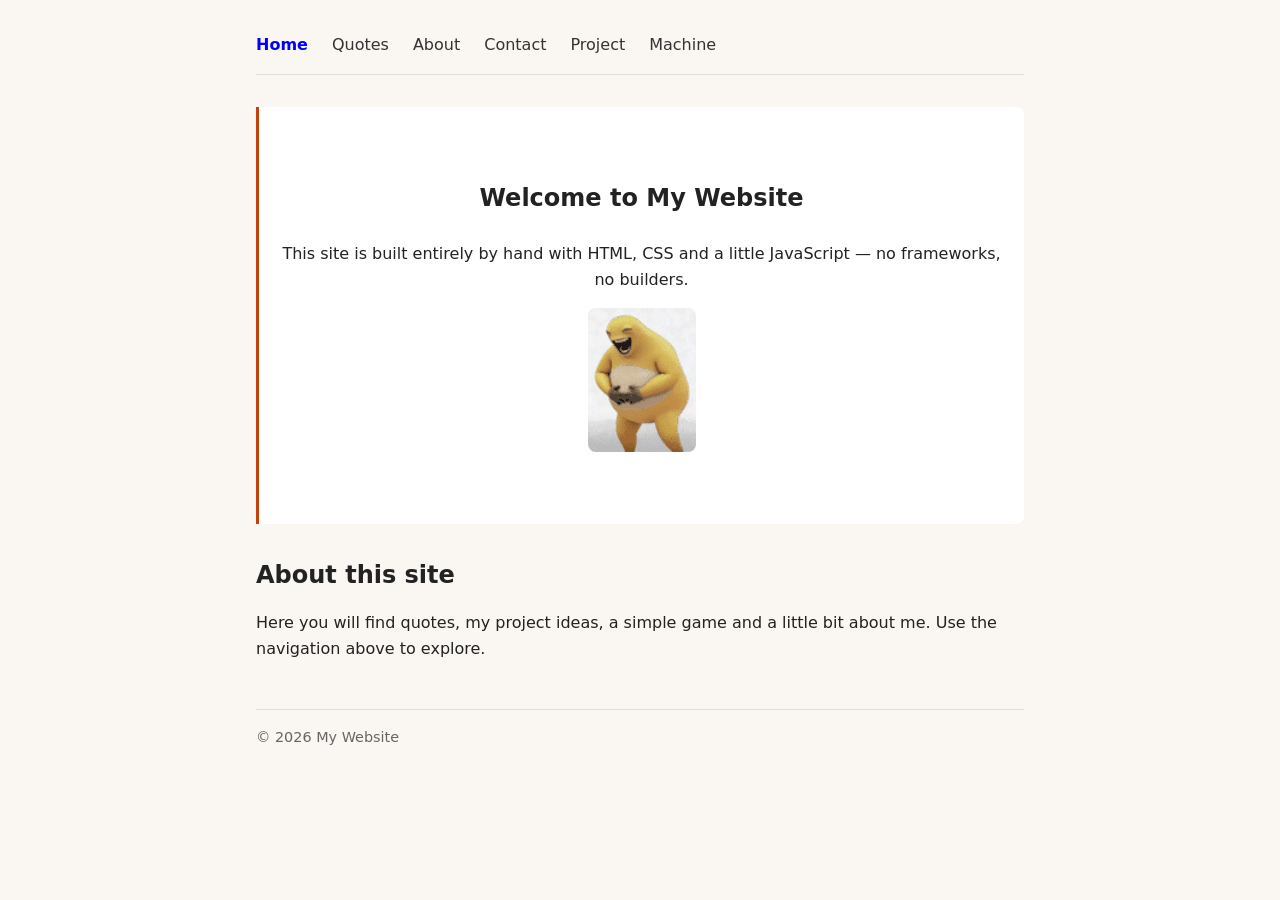
==== index.html @ 29606f1d "My website final project" ====
<!DOCTYPE html>
<html lang="en">
<head>
<link rel="icon" href="images/favicon-32.png" sizes="32x32">
    <meta charset="UTF-8">
    <meta name="viewport" content="width=device-width, initial-scale=1.0">
    <title>Home | My Website</title>
    <link rel="stylesheet" href="css/style.css">
</head>
<body>
    <header id="site-header"></header>

    <!-- Hero 横幅区域 -->
    <section class="hero">
        <h1>Welcome to My Website</h1>
        <p>This site is built entirely by hand with HTML, CSS and a little JavaScript — no frameworks, no builders.</p>
        <img src="images/035-奶龙抽象表情包.gif" alt="nailong meme">
    </section>

    <main>
        <h2>About this site</h2>
        <p>Here you will find quotes, my project ideas, a simple game and a little bit about me. Use the navigation above to explore.</p>
    </main>

    <footer>
        <p>&copy; 2026 My Website</p>
    </footer>
<script src="nav.js"></script>
</body>
</html>
---- css/style.css ----
/* 全局基础样式 */
* {
    box-sizing: border-box;
    margin: 0;
    padding: 0;
}

body {
    font-family: system-ui, -apple-system, sans-serif;
    max-width: 50rem;
    margin: 0 auto;
    padding: 1rem;
    line-height: 1.6;
    color: #222;
    background: #faf7f2;
}

/* 导航样式 - 横向排列 */
nav ul {
    display: flex;
    gap: 1.5rem;
    list-style: none;
    padding: 1rem 0;
    border-bottom: 1px solid #ddd;
    margin-bottom: 2rem;
}

nav a {
    text-decoration: none;
    color: #333;
    font-weight: 500;
}

nav a:hover {
    color: #c2410c;
}

/* active导航蓝色高亮 */
nav a.active {
    color: blue;
    font-weight: bold;
}

/* 标题间距 */
h1 {
    margin: 1.5rem 0;
}

h2 {
    margin: 1.5rem 0 1rem;
}

/* 图片样式 */
img {
    max-width: 100%;
    height: auto;
    border-radius: 8px;
    margin: 1rem 0;
}

/* quotes hero 随机名言横幅 */
.hero {
    padding: 3rem 1rem;
    text-align: center;
    border-left: 3px solid #c2410c;
    background: #fff;
    margin-bottom: 2rem;
    border-radius: 0 8px 8px 0;
}
.hero q {
    font-size: 1.4rem;
    font-style: italic;
}
.hero cite {
    display: block;
    margin-top: 1rem;
    color: #555;
}

/* quote卡片样式 */
.quote {
    max-width: 34rem;
    padding: 1.5rem;
    border-left: 3px solid #c2410c;
    background: #fff;
    border-radius: 0 8px 8px 0;
    margin-bottom: 1.5rem;
}
.quote footer {
    margin-top: 1rem;
    color: #666;
    font-size: 0.9rem;
}

/* machine游戏盒子 */
.game-box {
    margin: 2rem 0;
    padding: 1.5rem;
    border:1px solid #ddd;
    border-radius: 8px;
    background: #fff;
}
.game-box input {
    padding:0.4rem;
    width:150px;
    margin-right:0.5rem;
}
.game-box button {
    padding:0.4rem 0.8rem;
    cursor:pointer;
    background: #c2410c;
    color: white;
    border: none;
    border-radius: 4px;
}
.game-box button:hover {
    background: #9a3412;
}

/* 页脚 */
footer {
    margin-top: 3rem;
    padding-top: 1rem;
    border-top: 1px solid #ddd;
    color: #666;
    font-size: 0.9rem;
}
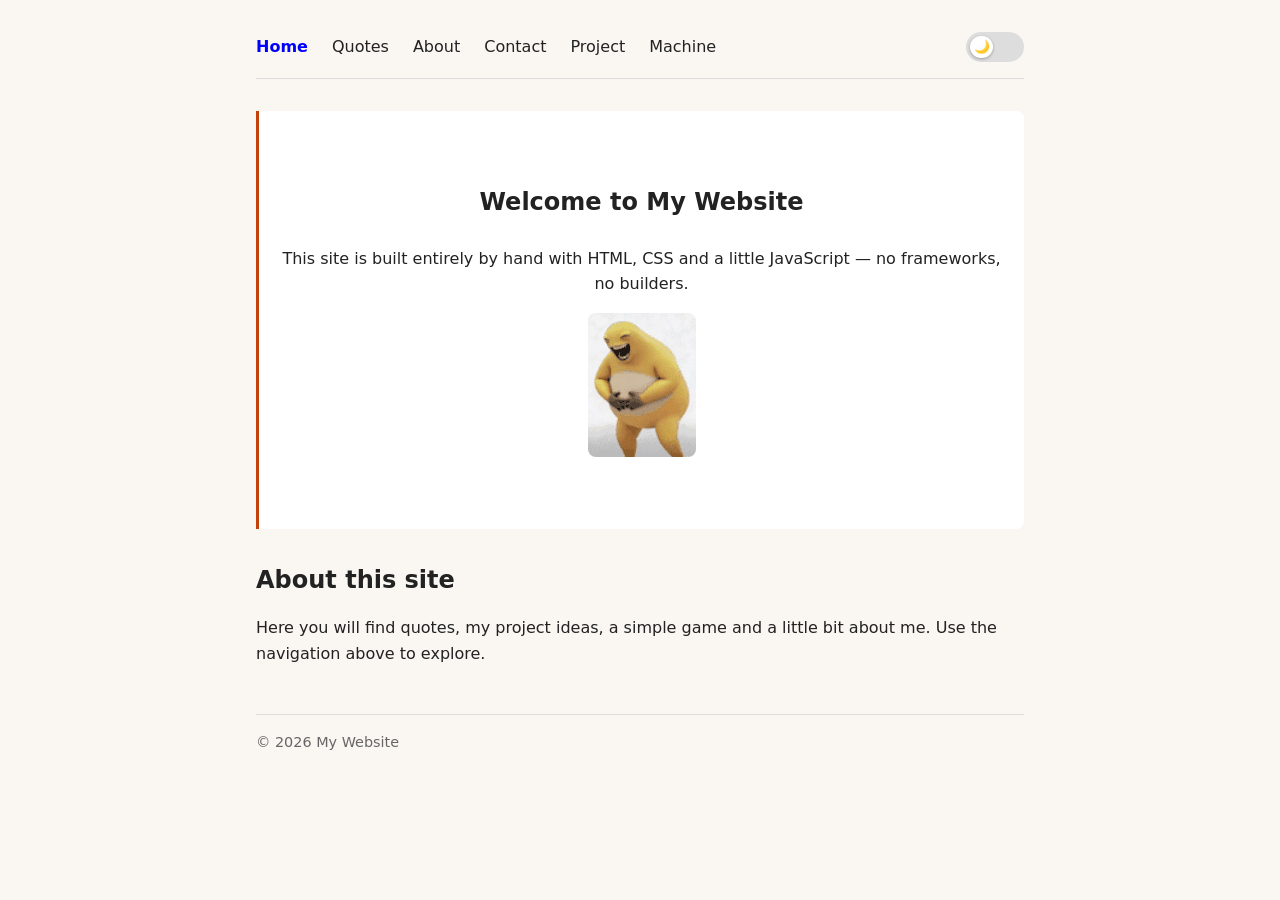
==== commit 80980e3a: "Add night mode with sliding switch and keep theme across pages - Extract colors into CSS variables w" ====
--- a/index.html
+++ b/index.html
@@ -6,7 +6,32 @@
     <meta name="viewport" content="width=device-width, initial-scale=1.0">
     <title>Home | My Website</title>
     <link rel="stylesheet" href="css/style.css">
-</head>
+    <meta name="theme-color" content="#faf7f2">
+    <script>
+      // 必须内联在 head 末尾、且不加 defer：
+      // 在任何像素绘制前就决定主题，才能彻底避免暗色用户看到白屏闪烁
+            (function () {
+        // 读取失败（Safari 无痕模式会抛异常）时按「没有存储」处理，
+        // 而不是直接落到日间，这样仍能跟随系统主题，也不会漏设 theme-color
+        var saved = null;
+        try {
+          saved = localStorage.getItem('theme');
+        } catch (e) { /* 忽略：当作没有存储 */ }
+
+        var prefersDark = false;
+        try {
+          prefersDark = window.matchMedia('(prefers-color-scheme: dark)').matches;
+        } catch (e) { /* 老浏览器不支持 matchMedia */ }
+
+        var theme = saved ? saved : (prefersDark ? 'dark' : 'light');
+        if (theme !== 'dark' && theme !== 'light') theme = 'light';
+
+        document.documentElement.dataset.theme = theme;
+
+        var meta = document.querySelector('meta[name="theme-color"]');
+        if (meta) meta.setAttribute('content', theme === 'dark' ? '#14161a' : '#faf7f2');
+      })();
+    </script></head>
 <body>
     <header id="site-header"></header>
 
--- a/css/style.css
+++ b/css/style.css
@@ -1,3 +1,43 @@
+/* =========================================================
+   主题变量
+   ---------------------------------------------------------
+   :root                    -> 日间（默认）配色
+   html[data-theme="dark"]  -> 夜间配色
+   切换主题时只改 <html data-theme="..."> 这一个属性，
+   下面的变量会整体换一套值，全站颜色随之改变。
+   ========================================================= */
+:root {
+    --bg:            #faf7f2;   /* 页面底色 */
+    --surface:       #ffffff;   /* 卡片 / 导航 / 输入框底色 */
+    --text:          #222222;   /* 正文文字 */
+    --text-soft:     #555555;   /* 次要文字（引用出处） */
+    --text-muted:    #666666;   /* 更弱的文字（页脚） */
+    --border:        #dddddd;   /* 分隔线与边框 */
+    --accent:        #c2410c;   /* 主题橙色 */
+    --accent-strong: #9a3412;   /* 橙色悬停态 */
+    --active:        blue;      /* 当前页导航高亮 */
+    --danger:        #b91c1c;   /* 错误提示 */
+    --success:       #15803d;   /* 成功提示 */
+
+    color-scheme: light;        /* 让原生滚动条 / 表单控件跟着变亮 */
+}
+
+html[data-theme="dark"] {
+    --bg:            #14161a;   /* 不用纯黑，深灰更耐看、不易眼疲劳 */
+    --surface:       #1e2126;
+    --text:          #e6e6e6;   /* 不用纯白，降低对比刺激 */
+    --text-soft:     #b8bec6;
+    --text-muted:    #a0a6ad;
+    --border:        #33383f;
+    --accent:        #fb923c;   /* 橙色在深底上必须提亮，否则糊成一团 */
+    --accent-strong: #fdba74;
+    --active:        #60a5fa;
+    --danger:        #f87171;
+    --success:       #4ade80;
+
+    color-scheme: dark;         /* 暗色下原生滚动条自动变深 */
+}
+
 /* 全局基础样式 */
 * {
     box-sizing: border-box;
@@ -11,33 +51,61 @@
     margin: 0 auto;
     padding: 1rem;
     line-height: 1.6;
-    color: #222;
-    background: #faf7f2;
+    color: var(--text);
+    background: var(--bg);
+    transition: background-color .3s ease, color .3s ease;
+}
+
+/* 切换主题时不出现生硬跳变的元素
+   （过渡只加在这些元素上，不用 * 通配，否则页面加载时会整体淡入）
+   前面都带 html[data-ready]：页面刚加载时先不启用过渡，
+   等 nav.js 把圆钮摆到正确位置后才启用，
+   否则夜间用户会看到圆钮从左侧「飞」到右侧 */
+html[data-ready] body,
+html[data-ready] nav ul,
+html[data-ready] nav a,
+html[data-ready] .hero,
+html[data-ready] .quote,
+html[data-ready] .quote footer,
+html[data-ready] .game-box,
+html[data-ready] .game-box button,
+html[data-ready] .game-box input,
+html[data-ready] footer {
+    transition: background-color .3s ease,
+                border-color .3s ease,
+                color .3s ease;
+}
+
+/* 圆钮的滑动动画同样在加载完成前关闭 */
+html:not([data-ready]) .theme-switch {
+    transition: none;
 }
 
 /* 导航样式 - 横向排列 */
 nav ul {
     display: flex;
+    flex-wrap: wrap;            /* 窄屏幕时换行，避免按钮把导航挤乱 */
+    align-items: center;
     gap: 1.5rem;
     list-style: none;
     padding: 1rem 0;
-    border-bottom: 1px solid #ddd;
+    border-bottom: 1px solid var(--border);
     margin-bottom: 2rem;
 }
 
 nav a {
     text-decoration: none;
-    color: #333;
+    color: var(--text);
     font-weight: 500;
 }
 
 nav a:hover {
-    color: #c2410c;
+    color: var(--accent);
 }
 
 /* active导航蓝色高亮 */
 nav a.active {
-    color: blue;
+    color: var(--active);
     font-weight: bold;
 }
 
@@ -62,8 +130,8 @@
 .hero {
     padding: 3rem 1rem;
     text-align: center;
-    border-left: 3px solid #c2410c;
-    background: #fff;
+    border-left: 3px solid var(--accent);
+    background: var(--surface);
     margin-bottom: 2rem;
     border-radius: 0 8px 8px 0;
 }
@@ -74,21 +142,21 @@
 .hero cite {
     display: block;
     margin-top: 1rem;
-    color: #555;
+    color: var(--text-soft);
 }
 
 /* quote卡片样式 */
 .quote {
     max-width: 34rem;
     padding: 1.5rem;
-    border-left: 3px solid #c2410c;
-    background: #fff;
+    border-left: 3px solid var(--accent);
+    background: var(--surface);
     border-radius: 0 8px 8px 0;
     margin-bottom: 1.5rem;
 }
 .quote footer {
     margin-top: 1rem;
-    color: #666;
+    color: var(--text-muted);
     font-size: 0.9rem;
 }
 
@@ -96,32 +164,114 @@
 .game-box {
     margin: 2rem 0;
     padding: 1.5rem;
-    border:1px solid #ddd;
+    border: 1px solid var(--border);
     border-radius: 8px;
-    background: #fff;
+    background: var(--surface);
 }
 .game-box input {
-    padding:0.4rem;
-    width:150px;
-    margin-right:0.5rem;
+    padding: 0.4rem;
+    width: 150px;
+    margin-right: 0.5rem;
+    border: 1px solid var(--border);
+    border-radius: 4px;
+    background: var(--surface);
+    color: var(--text);
 }
 .game-box button {
-    padding:0.4rem 0.8rem;
-    cursor:pointer;
-    background: #c2410c;
-    color: white;
+    padding: 0.4rem 0.8rem;
+    cursor: pointer;
+    background: var(--accent);
+    color: #ffffff;             /* 按钮文字始终纯白：两种主题下都是橙底 */
     border: none;
     border-radius: 4px;
 }
 .game-box button:hover {
-    background: #9a3412;
+    background: var(--accent-strong);
 }
 
 /* 页脚 */
 footer {
     margin-top: 3rem;
     padding-top: 1rem;
-    border-top: 1px solid #ddd;
-    color: #666;
+    border-top: 1px solid var(--border);
+    color: var(--text-muted);
     font-size: 0.9rem;
 }
+
+/* =========================================================
+   夜间模式开关
+   ========================================================= */
+.theme-toggle-item {
+    margin-left: auto;          /* 推到导航条最右侧 */
+    display: flex;
+    align-items: center;
+}
+
+/* 轨道：固定尺寸，宽度 = 圆钮(1.4rem) + 两侧留白(0.25rem) */
+#theme-toggle {
+    position: relative;
+    width: 3.6rem;
+    height: 1.9rem;
+    padding: 0;
+    border: none;
+    border-radius: 999px;
+    background: var(--border);      /* 日间：灰色轨道 */
+    cursor: pointer;
+    overflow: hidden;
+}
+
+/* 圆钮：靠 translateX 滑动。
+   位移和图标都来自 nav.js 写在按钮上的两个内联变量，
+   这样不必依赖 :has() 选择器，兼容性更好 */
+.theme-switch {
+    position: absolute;
+    top: 0.25rem;
+    left: 0.25rem;
+    width: 1.4rem;
+    height: 1.4rem;
+    border-radius: 50%;
+    background: var(--surface);
+    box-shadow: 0 1px 3px rgba(0, 0, 0, .3);
+    transform: translateX(var(--knob-x, 0));
+    transition: transform .3s cubic-bezier(.4, 0, .2, 1),
+                background-color .3s ease;
+}
+
+/* 圆钮里的图标，同样由变量驱动 */
+.theme-switch::after {
+    content: var(--knob-icon, "🌙");
+    position: absolute;
+    inset: 0;
+    display: grid;
+    place-items: center;
+    font-size: 0.8rem;
+    line-height: 1;
+}
+
+/* 夜间：轨道点亮为主题蓝，圆钮滑到右侧并变成 ☀️ */
+html[data-theme="dark"] #theme-toggle { background: var(--active); }
+html[data-theme="dark"] .theme-switch { background: var(--text); }
+
+/* 悬停与键盘焦点反馈 */
+#theme-toggle:hover        { box-shadow: 0 0 0 2px var(--border); }
+html[data-theme="dark"] #theme-toggle:hover { box-shadow: 0 0 0 2px var(--surface); }
+#theme-toggle:focus-visible { outline: 2px solid var(--accent); outline-offset: 2px; }
+
+/* 键盘用户可见的焦点圈（鼠标点击不显示） */
+:focus-visible {
+    outline: 2px solid var(--accent);
+    outline-offset: 2px;
+}
+
+/* 夜间下压一点图片亮度，避免奶龙表情包的白边过于刺眼 */
+html[data-theme="dark"] img {
+    filter: brightness(.88);
+}
+
+/* 尊重系统「减少动态效果」设置 */
+@media (prefers-reduced-motion: reduce) {
+    * {
+        transition: none !important;
+        animation: none !important;
+    }
+}
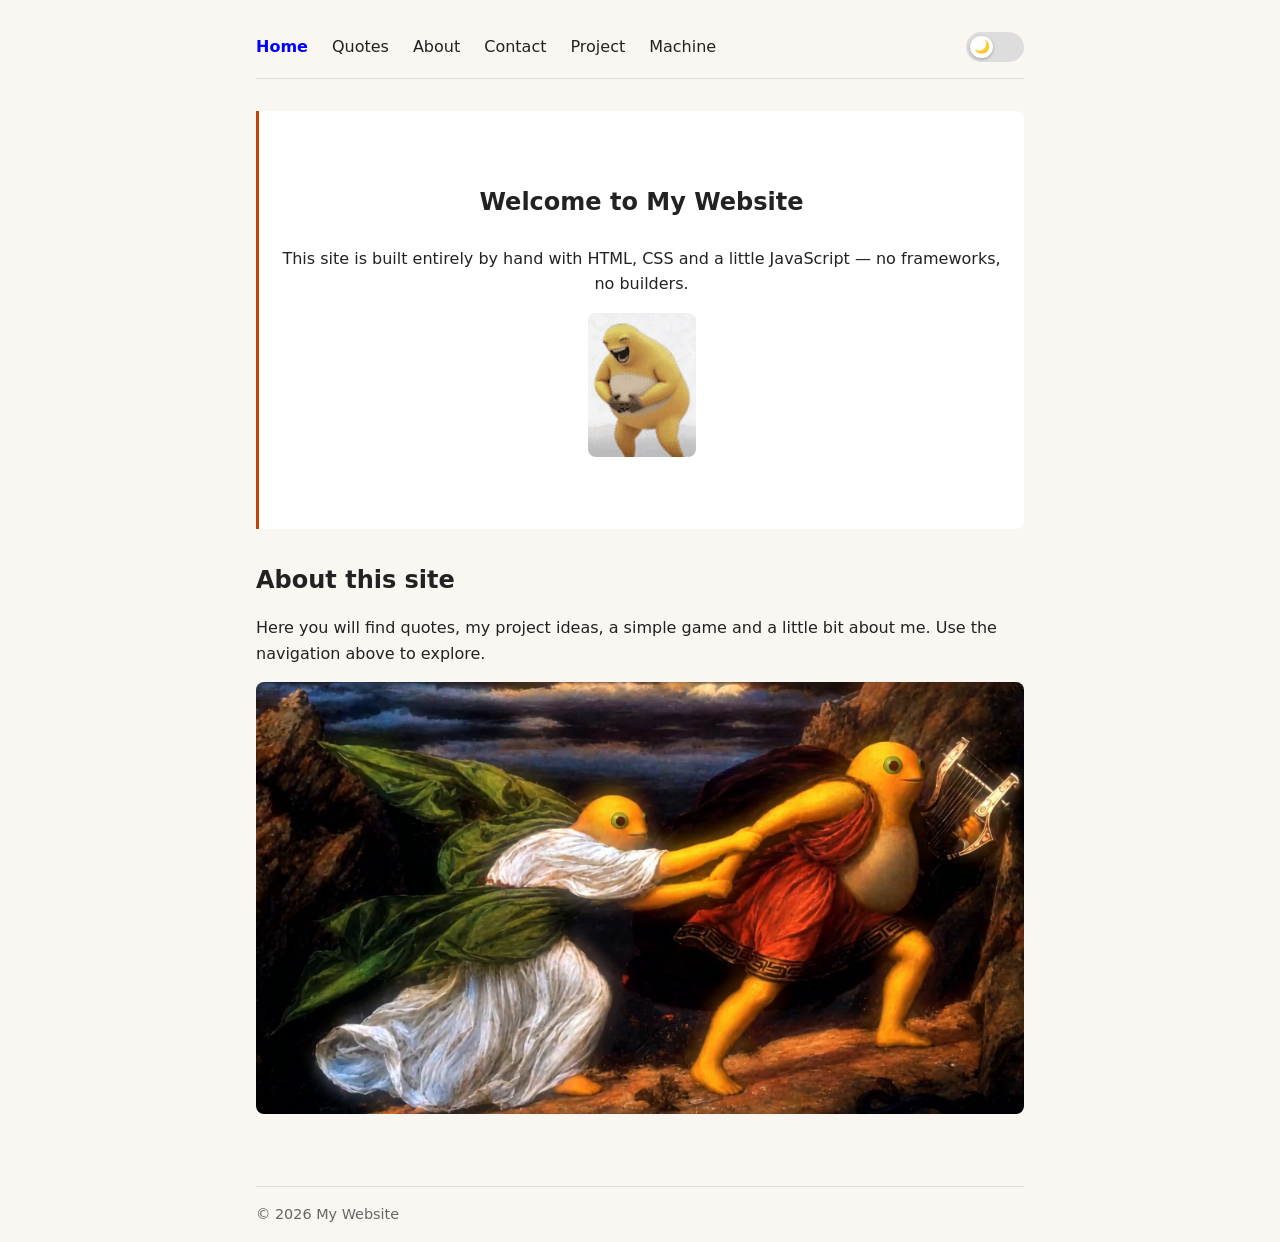
==== commit d489d4a4: "Add Naiwa classical painting image to homepage Place 奶蛙-迎着阳光盛大逃亡.jpg below the intro paragraph on in" ====
--- a/index.html
+++ b/index.html
@@ -45,6 +45,7 @@
     <main>
         <h2>About this site</h2>
         <p>Here you will find quotes, my project ideas, a simple game and a little bit about me. Use the navigation above to explore.</p>
+        <img src="images/奶蛙-迎着阳光盛大逃亡.jpg" alt="奶蛙版古典名画：迎着阳光盛大逃亡">
     </main>
 
     <footer>
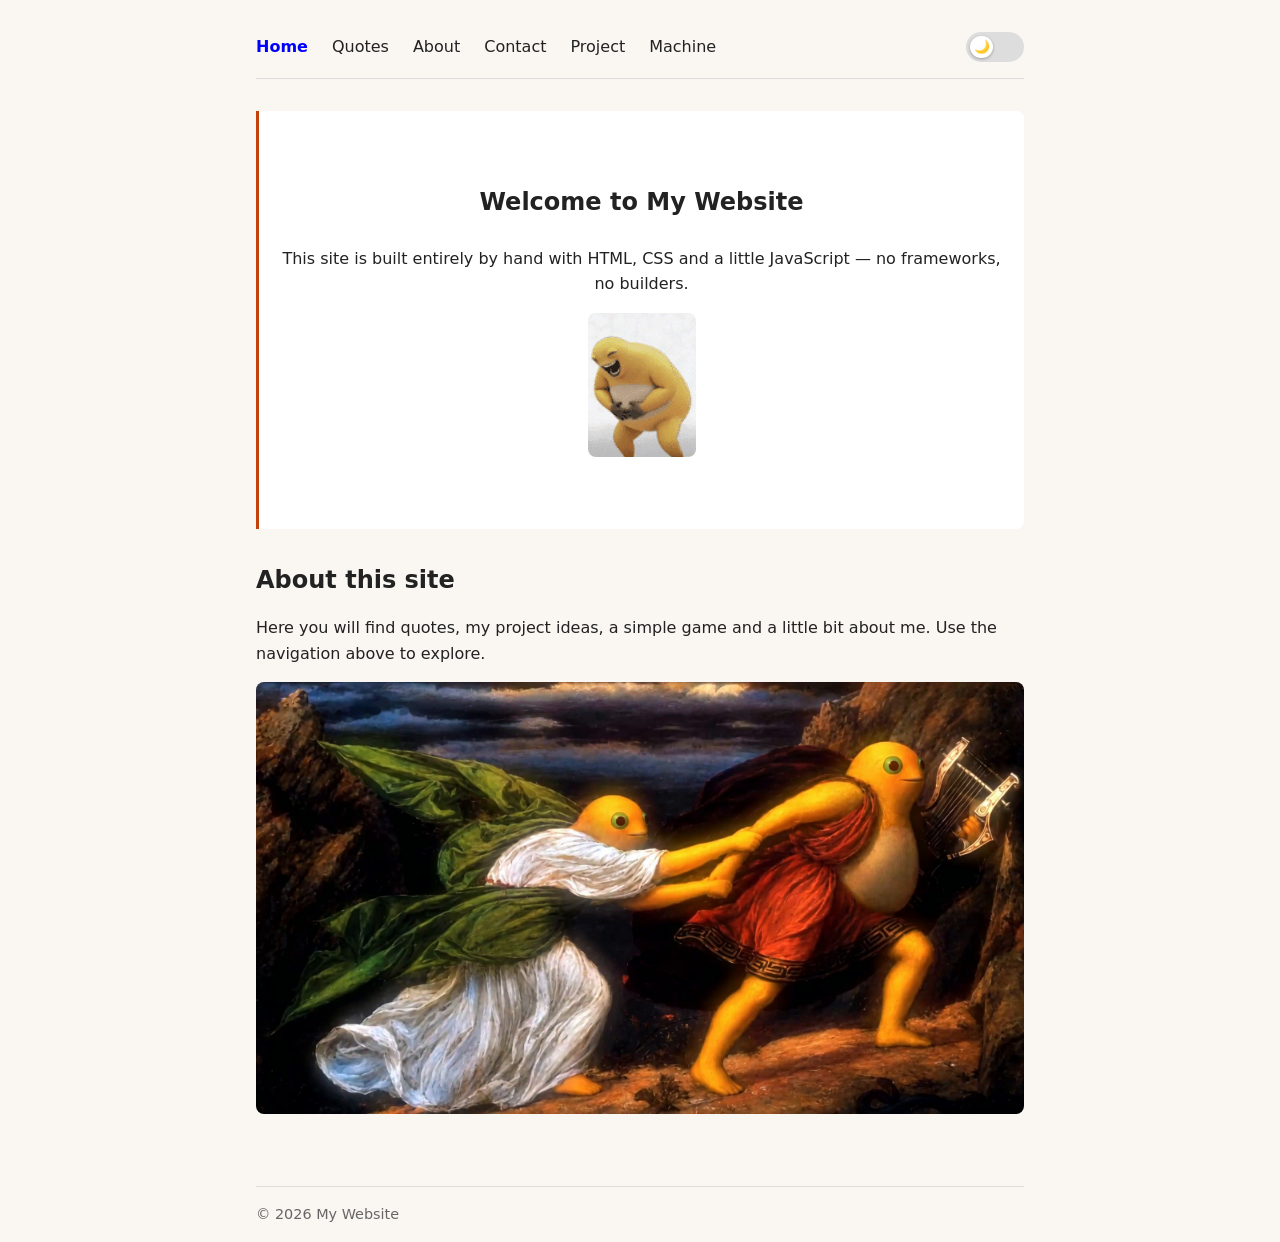
==== commit 52e555fa: "Add click-to-play laugh sound on homepage and quotes GIFs - Trim leading 2.74s silence losslessly at" ====
--- a/index.html
+++ b/index.html
@@ -39,7 +39,9 @@
     <section class="hero">
         <h1>Welcome to My Website</h1>
         <p>This site is built entirely by hand with HTML, CSS and a little JavaScript — no frameworks, no builders.</p>
-        <img src="images/035-奶龙抽象表情包.gif" alt="nailong meme">
+        <img src="images/035-奶龙抽象表情包.gif" alt="nailong meme"
+             data-sound="laugh" tabindex="0" role="button"
+             aria-label="点击播放奶蛙爆笑声" title="点击播放声音">
     </section>
 
     <main>
@@ -52,5 +54,6 @@
         <p>&copy; 2026 My Website</p>
     </footer>
 <script src="nav.js"></script>
+<script src="audio.js"></script>
 </body>
 </html>
--- a/css/style.css
+++ b/css/style.css
@@ -126,6 +126,20 @@
     margin: 1rem 0;
 }
 
+/* 可点击播放声音的图片：给出明确的可点反馈 */
+img[data-sound] {
+    cursor: pointer;
+    transition: transform .15s ease, box-shadow .15s ease;
+}
+img[data-sound]:hover,
+img[data-sound]:focus-visible {
+    transform: scale(1.02);
+    box-shadow: 0 6px 20px rgba(0, 0, 0, .18);
+}
+img[data-sound]:active {
+    transform: scale(.99);
+}
+
 /* quotes hero 随机名言横幅 */
 .hero {
     padding: 3rem 1rem;
